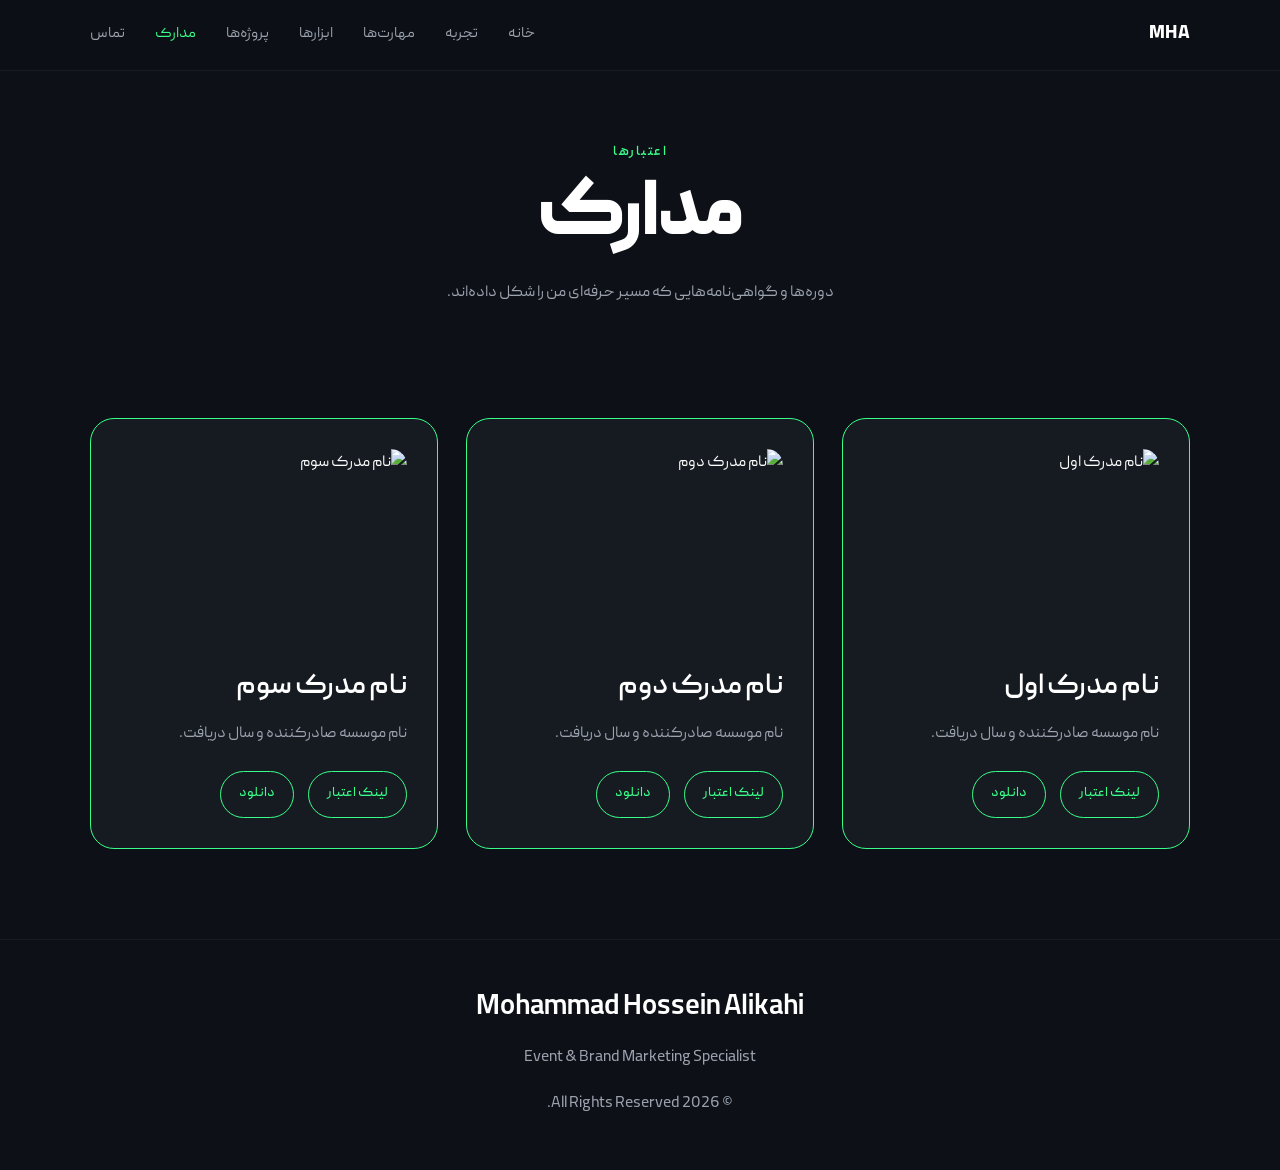
==== certificates.html @ b3a5ab9d "Add files via upload" ====
<!DOCTYPE html>
<html lang="fa" dir="rtl">
<head>
<meta charset="UTF-8">
<meta name="viewport" content="width=device-width, initial-scale=1.0">

<title>مدارک | محمدحسین علیکاهی</title>
<meta name="description" content="دوره‌ها و مدارک تخصصی محمدحسین علیکاهی در حوزه Brand & Event Marketing.">
<link rel="canonical" href="https://mhalikahi.ir/certificates.html">

<meta property="og:type" content="website">
<meta property="og:title" content="مدارک | محمدحسین علیکاهی">
<meta property="og:description" content="دوره‌ها و مدارک تخصصی محمدحسین علیکاهی در حوزه Brand & Event Marketing.">
<meta property="og:url" content="https://mhalikahi.ir/certificates.html">
<meta property="og:image" content="https://mhalikahi.ir/assets/images/og-cover.jpg">
<meta property="og:locale" content="fa_IR">

<link rel="icon" href="favicon.ico">
<link rel="stylesheet" href="style.css">
</head>

<body>

<header>
  <div class="container">
    <nav>

      <div class="logo">MHA</div>

      <button class="menu-toggle" aria-label="باز کردن منو">☰</button>

      <div class="menu">
        <a href="index.html">خانه</a>
        <a href="index.html#experience">تجربه</a>
        <a href="index.html#skills">مهارت‌ها</a>
        <a href="index.html#tools">ابزارها</a>
        <a href="projects.html">پروژه‌ها</a>
        <a href="certificates.html" class="active">مدارک</a>
        <a href="index.html#contact">تماس</a>
      </div>

    </nav>
  </div>
</header>

<section class="page-hero">
  <div class="container">
    <span class="section-eyebrow">اعتبارها</span>
    <h1>مدارک</h1>
    <p>دوره‌ها و گواهی‌نامه‌هایی که مسیر حرفه‌ای من را شکل داده‌اند.</p>
  </div>
</section>

<section>
  <div class="container">
    <div class="certs-grid">

      <!-- CERTIFICATE 1 -->
      <div class="card cert-card">
        <img src="assets/images/cert-1.jpg" alt="نام مدرک اول" width="600" height="400" loading="lazy">
        <h3>نام مدرک اول</h3>
        <p>نام موسسه صادرکننده و سال دریافت.</p>
        <div class="card-links">
          <a class="link-pill" href="#" target="_blank" rel="noopener">لینک اعتبار</a>
          <a class="link-pill" href="assets/files/cert-1.pdf" download>دانلود</a>
        </div>
      </div>

      <!-- CERTIFICATE 2 -->
      <div class="card cert-card">
        <img src="assets/images/cert-2.jpg" alt="نام مدرک دوم" width="600" height="400" loading="lazy">
        <h3>نام مدرک دوم</h3>
        <p>نام موسسه صادرکننده و سال دریافت.</p>
        <div class="card-links">
          <a class="link-pill" href="#" target="_blank" rel="noopener">لینک اعتبار</a>
          <a class="link-pill" href="assets/files/cert-2.pdf" download>دانلود</a>
        </div>
      </div>

      <!-- CERTIFICATE 3 -->
      <div class="card cert-card">
        <img src="assets/images/cert-3.jpg" alt="نام مدرک سوم" width="600" height="400" loading="lazy">
        <h3>نام مدرک سوم</h3>
        <p>نام موسسه صادرکننده و سال دریافت.</p>
        <div class="card-links">
          <a class="link-pill" href="#" target="_blank" rel="noopener">لینک اعتبار</a>
          <a class="link-pill" href="assets/files/cert-3.pdf" download>دانلود</a>
        </div>
      </div>

    </div>
  </div>
</section>

<button id="topBtn" aria-label="بازگشت به بالا">↑</button>

<footer>
  <div class="container">
    <h3>Mohammad Hossein Alikahi</h3>
    <p>Event &amp; Brand Marketing Specialist</p>
    <p>© 2026 All Rights Reserved.</p>
  </div>
</footer>

<script src="script.js"></script>
</body>
</html>
---- style.css ----
@font-face {
    font-family: "Peyda";
    src: url("assets/fonts/PeydaWeb-Thin.woff2") format("woff2");
    font-weight: 100;
}

@font-face {
    font-family: "Peyda";
    src: url("assets/fonts/peydaWeb-ExtraLight.woff2") format("woff2");
    font-weight: 200;
}

@font-face {
    font-family: "Peyda";
    src: url("assets/fonts/peydaWeb-Light.woff2") format("woff2");
    font-weight: 300;
}

@font-face {
    font-family: "Peyda";
    src: url("assets/fonts/PeydaWeb-Regular.woff2") format("woff2");
    font-weight: 400;
}

@font-face {
    font-family: "Peyda";
    src: url("assets/fonts/PeydaWeb-Medium.woff2") format("woff2");
    font-weight: 500;
}

@font-face {
    font-family: "Peyda";
    src: url("assets/fonts/PeydaWeb-SemiBold.woff2") format("woff2");
    font-weight: 600;
}

@font-face {
    font-family: "Peyda";
    src: url("assets/fonts/PeydaWeb-Bold.woff2") format("woff2");
    font-weight: 700;
}

@font-face {
    font-family: "Peyda";
    src: url("assets/fonts/PeydaWeb-ExtraBold.woff2") format("woff2");
    font-weight: 800;
}

@font-face {
    font-family: "Peyda";
    src: url("assets/fonts/PeydaWeb-Black.woff2") format("woff2");
    font-weight: 900;
}

/* ===========================
   ROOT / TOKENS
=========================== */

:root{
  --primary:#39ff8a;
  --primary-rgb:57,255,138;
  --secondary:#F2B705;
  --support:#1E2A2A;
  --bg:#0d1117;
  --card:#161b22;
  --text:#ffffff;
  --muted:#9ca3af;
}

*{
  margin:0;
  padding:0;
  box-sizing:border-box;
}

html{
  scroll-behavior:smooth;
}

@media (prefers-reduced-motion: reduce){
  html{ scroll-behavior:auto; }
  *{ animation-duration:.001ms !important; animation-iteration-count:1 !important; transition-duration:.001ms !important; }
}

body{
  font-family:"Peyda", sans-serif;
  background:var(--bg);
  color:var(--text);
  line-height:1.8;
}

.container{
  width:min(1100px,92%);
  margin:auto;
}

section{
  padding:90px 0;
}

h1,h2,h3{
  line-height:1.4;
}

h1{
  font-size:clamp(2.8rem,6vw,4.8rem);
  font-weight:900;
  line-height:1.1;
}

h2{
  font-size:clamp(2rem,4vw,3rem);
  font-weight:700;
  line-height:1.2;
}

h3{
  font-size:clamp(1.4rem,3vw,1.8rem);
  font-weight:600;
  line-height:1.3;
}

p{
  font-size:1rem;
  font-weight:400;
  line-height:1.9;
}

small{
  font-size:.875rem;
  font-weight:300;
}

a{
  text-decoration:none;
  color:inherit;
}

img{
  max-width:100%;
  display:block;
}

a:focus-visible,
button:focus-visible{
  outline:2px solid var(--primary);
  outline-offset:4px;
  border-radius:6px;
}

.section-title{
  font-size:2rem;
  margin-bottom:50px;
  text-align:center;
}

.section-eyebrow{
  display:block;
  text-align:center;
  color:var(--primary);
  font-size:.85rem;
  font-weight:600;
  letter-spacing:1.5px;
  margin-bottom:12px;
}

/* ===========================
   CARD SYSTEM
=========================== */

.card{
  background:var(--card);
  border:1px solid var(--primary);
  border-radius:24px;
  padding:30px;
  transition:.35s;
}

.card:hover{
  transform:translateY(-6px);
  box-shadow:0 20px 45px rgba(var(--primary-rgb),.18),
             0 0 0 1px rgba(var(--primary-rgb),.4);
}

/* ===========================
   NAV
=========================== */

header{
  position:sticky;
  top:0;
  background:rgba(13,17,23,.9);
  backdrop-filter:blur(12px);
  border-bottom:1px solid rgba(255,255,255,.05);
  z-index:100;
}

nav{
  height:70px;
  display:flex;
  justify-content:space-between;
  align-items:center;
}

.logo{
  font-size:1.2rem;
  font-weight:800;
  letter-spacing:.5px;
}

.menu{
  display:flex;
  gap:30px;
  align-items:center;
}

.menu a{
  color:var(--muted);
  font-size:.95rem;
  transition:.25s;
}

.menu a:hover,
.menu a.active{
  color:var(--primary);
}

/* ===========================
   HERO
=========================== */

.hero{
  min-height:90vh;
  display:grid;
  grid-template-columns:1fr 1fr;
  gap:60px;
  align-items:center;
}

.hero-text h1{
  font-size:3.8rem;
  font-weight:700;
  line-height:1.15;
  margin-bottom:8px;
}

.hero-badge{
  display:inline-block;
  margin-bottom:28px;
  padding:9px 18px;
  border:1px solid var(--primary);
  border-radius:999px;
  color:var(--primary);
  font-size:1rem;
  font-weight:500;
  letter-spacing:.3px;
}

.hero-text p{
  margin-top:22px;
  color:var(--muted);
}

.hero-image{
  display:flex;
  justify-content:center;
}

.portrait{
  width:340px;
  height:340px;
  border-radius:50%;
  overflow:hidden;
  border:2px solid var(--primary);
  box-shadow:0 0 60px rgba(var(--primary-rgb),.25);
}

.portrait img{
  width:100%;
  height:100%;
  object-fit:cover;
  object-position:center top;
}

/* ===========================
   COLLABORATIONS
=========================== */

.brands{
  display:grid;
  grid-template-columns:repeat(5,1fr);
  gap:25px;
}

.brand{
  text-align:center;
  padding:40px 20px;
  border-radius:20px;
  background:var(--card);
  border:1px solid rgba(255,255,255,.06);
  color:#6b7280;
  font-weight:600;
  letter-spacing:.5px;
  transition:.35s;
}

.brand:hover{
  color:var(--text);
  border-color:var(--primary);
  box-shadow:0 0 35px rgba(var(--primary-rgb),.25);
  transform:translateY(-4px);
}

/* ===========================
   EXPERIENCE
=========================== */

.experience-grid{
  display:grid;
  grid-template-columns:repeat(auto-fit,minmax(300px,1fr));
  gap:25px;
}

.exp-role{
  color:var(--primary);
  margin-top:12px;
  font-size:1.05rem;
  font-weight:600;
}

.exp-meta{
  color:var(--muted);
  margin-top:6px;
  font-size:.9rem;
}

.exp-list{
  margin-top:20px;
  padding-right:20px;
  color:var(--muted);
}

.exp-list li{
  margin-bottom:8px;
}

/* ===========================
   SKILLS
=========================== */

.skills{
  display:grid;
  grid-template-columns:1fr 1fr;
  gap:30px;
}

.skill-list{
  display:flex;
  flex-wrap:wrap;
  gap:12px;
  margin-top:24px;
}

.skill{
  background:rgba(var(--primary-rgb),.12);
  color:var(--primary);
  padding:10px 18px;
  border-radius:999px;
  font-size:.9rem;
  font-weight:500;
}

/* ===========================
   TOOLS
=========================== */

.tools{
  display:grid;
  grid-template-columns:1fr 1fr;
  gap:30px;
}

.tool-list{
  display:grid;
  grid-template-columns:repeat(auto-fill,minmax(130px,1fr));
  gap:16px;
  margin-top:24px;
}

.tool{
  display:flex;
  flex-direction:column;
  align-items:center;
  gap:10px;
  text-align:center;
  padding:18px 10px;
  border-radius:16px;
  background:rgba(255,255,255,.02);
  transition:.3s;
}

.tool:hover{
  background:rgba(var(--primary-rgb),.08);
  transform:translateY(-3px);
}

.tool-icon{
  width:44px;
  height:44px;
  display:flex;
  align-items:center;
  justify-content:center;
  border-radius:12px;
  border:1px solid var(--primary);
  color:var(--primary);
  font-weight:800;
  font-size:.9rem;
}

.tool span{
  font-size:.8rem;
  color:var(--muted);
}

/* ===========================
   CONTACT
=========================== */

.contact-icons{
  display:flex;
  justify-content:center;
  flex-wrap:wrap;
  gap:20px;
}

.contact-icon{
  display:flex;
  align-items:center;
  gap:10px;
  padding:16px 26px;
  border:1px solid var(--primary);
  border-radius:16px;
  color:var(--text);
  font-weight:500;
  transition:.3s;
}

.contact-icon svg{
  width:20px;
  height:20px;
  stroke:var(--primary);
  fill:none;
}

.contact-icon:hover{
  background:rgba(var(--primary-rgb),.1);
  transform:translateY(-4px);
  box-shadow:0 12px 30px rgba(var(--primary-rgb),.2);
}

/* ===========================
   PROJECTS / CERTIFICATES PAGES
=========================== */

.page-hero{
  padding:70px 0 20px;
  text-align:center;
}

.page-hero p{
  color:var(--muted);
  max-width:560px;
  margin:16px auto 0;
}

.projects-grid,
.certs-grid{
  display:grid;
  grid-template-columns:repeat(auto-fit,minmax(320px,1fr));
  gap:28px;
}

.project-card img,
.cert-card img{
  width:100%;
  height:200px;
  object-fit:cover;
  border-radius:16px;
  margin-bottom:20px;
}

.project-card p,
.cert-card p{
  color:var(--muted);
  margin-top:12px;
}

.card-links{
  display:flex;
  gap:14px;
  margin-top:22px;
  flex-wrap:wrap;
}

.link-pill{
  display:inline-flex;
  align-items:center;
  gap:8px;
  padding:10px 18px;
  border:1px solid var(--primary);
  border-radius:999px;
  color:var(--primary);
  font-size:.85rem;
  font-weight:500;
  transition:.3s;
}

.link-pill:hover{
  background:rgba(var(--primary-rgb),.12);
}

/* ===========================
   BACK TO TOP
=========================== */

#topBtn{
  position:fixed;
  bottom:30px;
  left:30px;
  width:54px;
  height:54px;
  border:none;
  border-radius:50%;
  background:var(--primary);
  color:#08120c;
  cursor:pointer;
  display:none;
  font-size:20px;
  z-index:999;
  box-shadow:0 8px 25px rgba(var(--primary-rgb),.35);
}

/* ===========================
   FOOTER
=========================== */

footer{
  border-top:1px solid rgba(255,255,255,.05);
  padding:50px 0;
  text-align:center;
  color:var(--muted);
}

footer h3{
  color:var(--text);
}

footer p{
  margin-top:16px;
}

/* ===========================
   MOBILE MENU
=========================== */

.menu-toggle{
  display:none;
  background:none;
  border:none;
  color:#fff;
  font-size:2rem;
  cursor:pointer;
  z-index:1001;
}

@media (max-width:768px){

  .menu-toggle{
    display:block;
  }

  .menu{
    position:fixed;
    top:0;
    right:-100%;
    width:260px;
    height:100vh;
    background:var(--card);
    display:flex;
    flex-direction:column;
    align-items:center;
    justify-content:center;
    gap:35px;
    transition:.35s ease;
    z-index:1000;
  }

  .menu.active{
    right:0;
    box-shadow:-10px 0 30px rgba(0,0,0,.35);
  }

  .menu a{
    font-size:1.2rem;
  }

}

/* ===========================
   TABLET
=========================== */

@media (max-width:992px){

  .container{
    width:92%;
  }

  .hero{
    grid-template-columns:1fr;
    gap:50px;
    text-align:center;
  }

  .hero-image{
    order:-1;
  }

  .brands{
    grid-template-columns:repeat(3,1fr);
  }

  .skills,
  .tools{
    grid-template-columns:1fr;
  }

}

/* ===========================
   MOBILE
=========================== */

@media (max-width:768px){

  section{
    padding:60px 0;
  }

  nav{
    height:64px;
  }

  .hero{
    min-height:auto;
    padding-top:30px;
    gap:35px;
  }

  .portrait{
    width:230px;
    height:230px;
  }

  .hero-text h1{
    font-size:2rem;
  }

  .hero-badge{
    font-size:.9rem;
  }

  .hero-text p{
    font-size:.95rem;
    margin-top:18px;
  }

  .card{
    padding:22px;
  }

  .section-title{
    font-size:1.7rem;
  }

  .brands{
    grid-template-columns:repeat(2,1fr);
  }

}

/* ===========================
   SMALL PHONES
=========================== */

@media (max-width:480px){

  .container{
    width:94%;
  }

  .portrait{
    width:190px;
    height:190px;
  }

  .hero-text h1{
    font-size:1.7rem;
  }

  .hero-badge{
    font-size:.85rem;
  }

  .hero-text p{
    font-size:.9rem;
  }

  .logo{
    font-size:1rem;
  }

  .brands{
    grid-template-columns:1fr 1fr;
  }

  .contact-icon{
    width:100%;
    justify-content:center;
  }

}
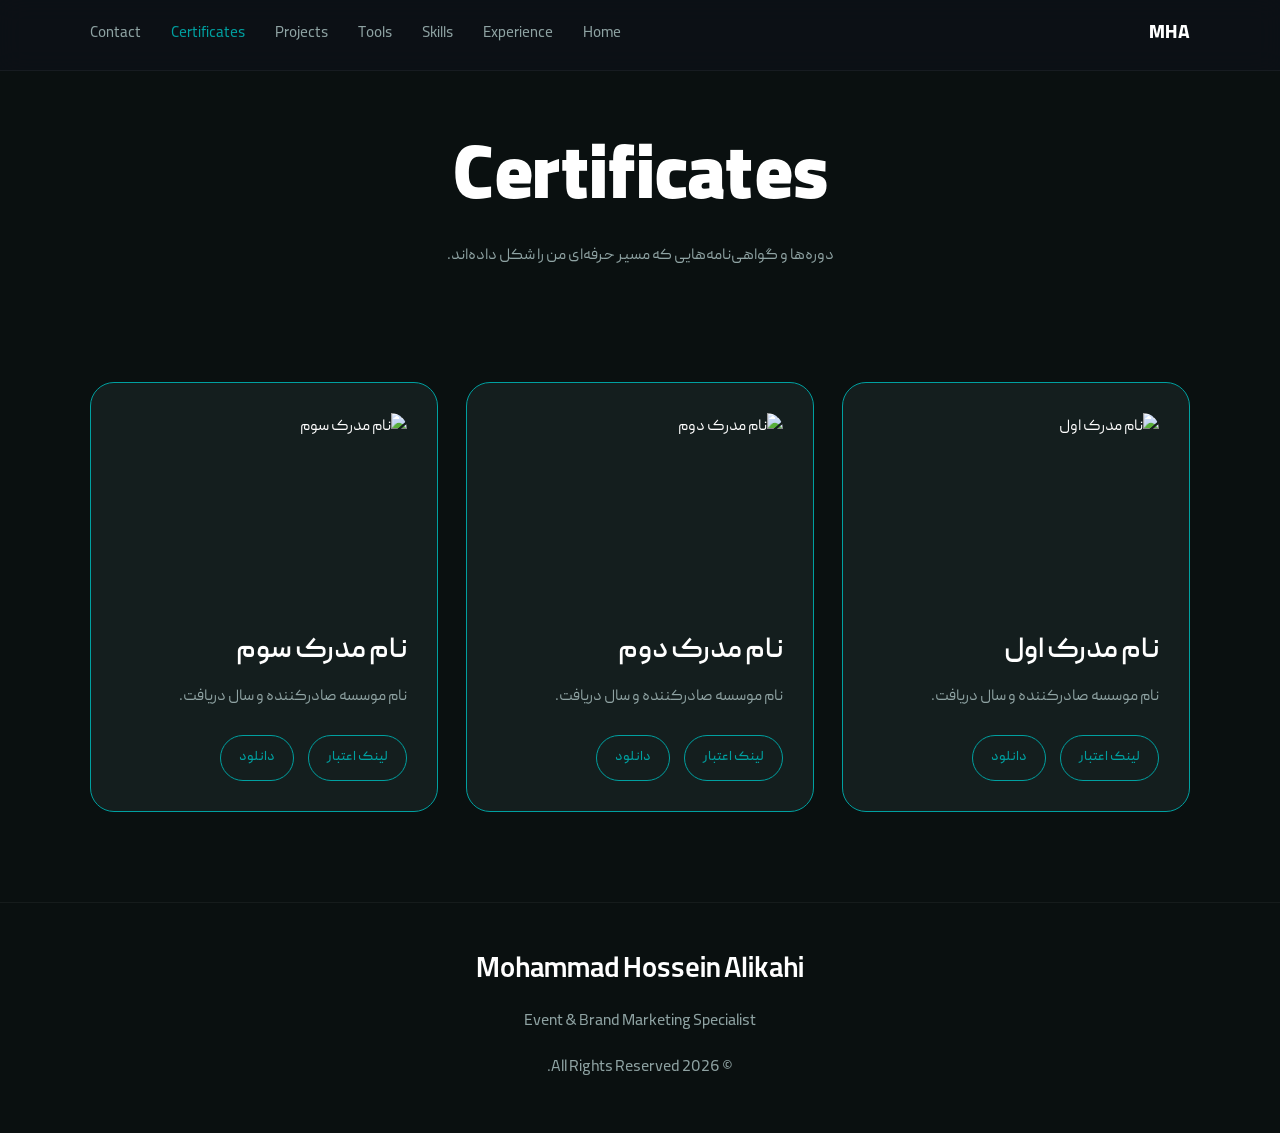
==== commit 9f67932e: "Add files via upload" ====
--- a/certificates.html
+++ b/certificates.html
@@ -4,12 +4,12 @@
 <meta charset="UTF-8">
 <meta name="viewport" content="width=device-width, initial-scale=1.0">
 
-<title>مدارک | محمدحسین علیکاهی</title>
+<title>Certificates | Mohammad Hossein Alikahi</title>
 <meta name="description" content="دوره‌ها و مدارک تخصصی محمدحسین علیکاهی در حوزه Brand & Event Marketing.">
 <link rel="canonical" href="https://mhalikahi.ir/certificates.html">
 
 <meta property="og:type" content="website">
-<meta property="og:title" content="مدارک | محمدحسین علیکاهی">
+<meta property="og:title" content="Certificates | Mohammad Hossein Alikahi">
 <meta property="og:description" content="دوره‌ها و مدارک تخصصی محمدحسین علیکاهی در حوزه Brand & Event Marketing.">
 <meta property="og:url" content="https://mhalikahi.ir/certificates.html">
 <meta property="og:image" content="https://mhalikahi.ir/assets/images/og-cover.jpg">
@@ -30,13 +30,13 @@
       <button class="menu-toggle" aria-label="باز کردن منو">☰</button>
 
       <div class="menu">
-        <a href="index.html">خانه</a>
-        <a href="index.html#experience">تجربه</a>
-        <a href="index.html#skills">مهارت‌ها</a>
-        <a href="index.html#tools">ابزارها</a>
-        <a href="projects.html">پروژه‌ها</a>
-        <a href="certificates.html" class="active">مدارک</a>
-        <a href="index.html#contact">تماس</a>
+        <a href="index.html">Home</a>
+        <a href="index.html#experience">Experience</a>
+        <a href="index.html#skills">Skills</a>
+        <a href="index.html#tools">Tools</a>
+        <a href="projects.html">Projects</a>
+        <a href="certificates.html" class="active">Certificates</a>
+        <a href="index.html#contact">Contact</a>
       </div>
 
     </nav>
@@ -45,8 +45,7 @@
 
 <section class="page-hero">
   <div class="container">
-    <span class="section-eyebrow">اعتبارها</span>
-    <h1>مدارک</h1>
+    <h1>Certificates</h1>
     <p>دوره‌ها و گواهی‌نامه‌هایی که مسیر حرفه‌ای من را شکل داده‌اند.</p>
   </div>
 </section>
--- a/style.css
+++ b/style.css
@@ -57,14 +57,15 @@
 =========================== */
 
 :root{
-  --primary:#39ff8a;
-  --primary-rgb:57,255,138;
+  --primary:#00A0A0;
+  --primary-rgb:0,160,160;
   --secondary:#F2B705;
+  --secondary-rgb:242,183,5;
   --support:#1E2A2A;
-  --bg:#0d1117;
-  --card:#161b22;
+  --bg:#0a1010;
+  --card:#1E2A2A;
   --text:#ffffff;
-  --muted:#9ca3af;
+  --muted:#8fa3a3;
 }
 
 *{
@@ -154,22 +155,14 @@
   text-align:center;
 }
 
-.section-eyebrow{
-  display:block;
-  text-align:center;
-  color:var(--primary);
-  font-size:.85rem;
-  font-weight:600;
-  letter-spacing:1.5px;
-  margin-bottom:12px;
-}
-
 /* ===========================
    CARD SYSTEM
 =========================== */
 
 .card{
-  background:var(--card);
+  background:rgba(30,42,42,.55);
+  backdrop-filter:blur(18px);
+  -webkit-backdrop-filter:blur(18px);
   border:1px solid var(--primary);
   border-radius:24px;
   padding:30px;
@@ -235,6 +228,10 @@
   grid-template-columns:1fr 1fr;
   gap:60px;
   align-items:center;
+}
+
+.hero-text{
+  text-align:right;
 }
 
 .hero-text h1{
@@ -256,9 +253,19 @@
   letter-spacing:.3px;
 }
 
-.hero-text p{
-  margin-top:22px;
+.hero-intro{
+  max-width:520px;
+  margin-inline-start:auto;
+  margin-inline-end:0;
+}
+
+.hero-intro p{
   color:var(--muted);
+  text-align:right;
+}
+
+.hero-intro p + p{
+  margin-top:14px;
 }
 
 .hero-image{
@@ -329,9 +336,10 @@
 }
 
 .exp-meta{
-  color:var(--muted);
+  color:var(--secondary);
   margin-top:6px;
   font-size:.9rem;
+  font-weight:500;
 }
 
 .exp-list{
@@ -622,6 +630,15 @@
     text-align:center;
   }
 
+  .hero-text{
+    text-align:right;
+  }
+
+  .hero-intro{
+    margin-inline-start:auto;
+    margin-inline-end:auto;
+  }
+
   .hero-image{
     order:-1;
   }
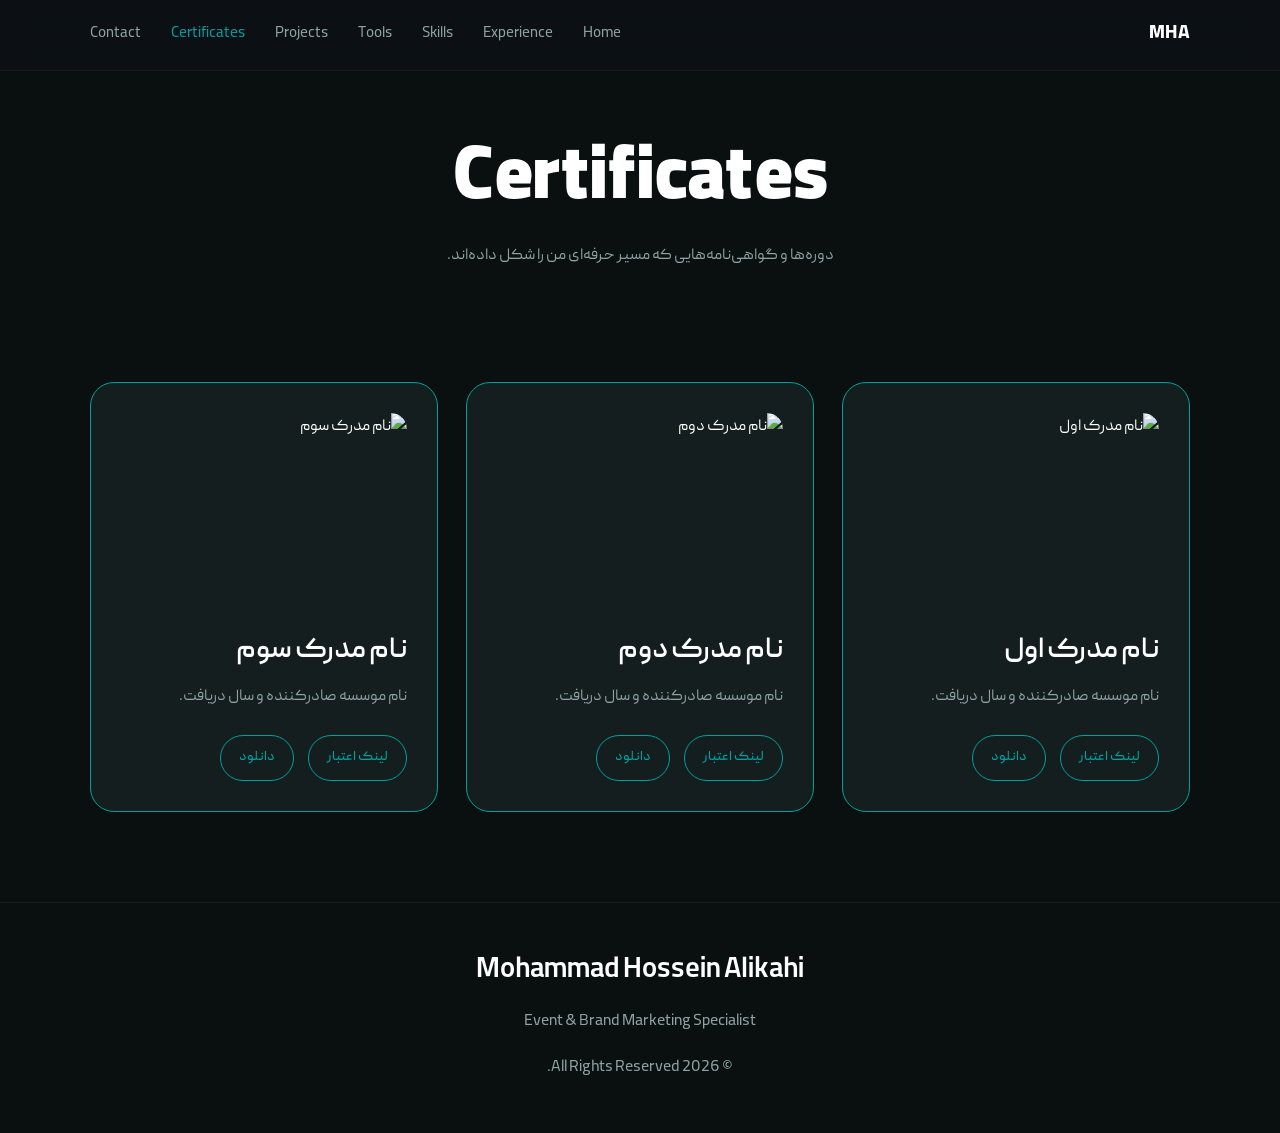
==== commit 5b679e87: "Add files via upload" ====
--- a/certificates.html
+++ b/certificates.html
@@ -25,7 +25,7 @@
   <div class="container">
     <nav>
 
-      <div class="logo">MHA</div>
+      <a class="logo" href="index.html#about">MHA</a>
 
       <button class="menu-toggle" aria-label="باز کردن منو">☰</button>
 
--- a/style.css
+++ b/style.css
@@ -59,8 +59,6 @@
 :root{
   --primary:#00A0A0;
   --primary-rgb:0,160,160;
-  --secondary:#F2B705;
-  --secondary-rgb:242,183,5;
   --support:#1E2A2A;
   --bg:#0a1010;
   --card:#1E2A2A;
@@ -232,6 +230,10 @@
 
 .hero-text{
   text-align:right;
+}
+
+.hero-heading{
+  text-align:center;
 }
 
 .hero-text h1{
@@ -336,7 +338,7 @@
 }
 
 .exp-meta{
-  color:var(--secondary);
+  color:var(--muted);
   margin-top:6px;
   font-size:.9rem;
   font-weight:500;
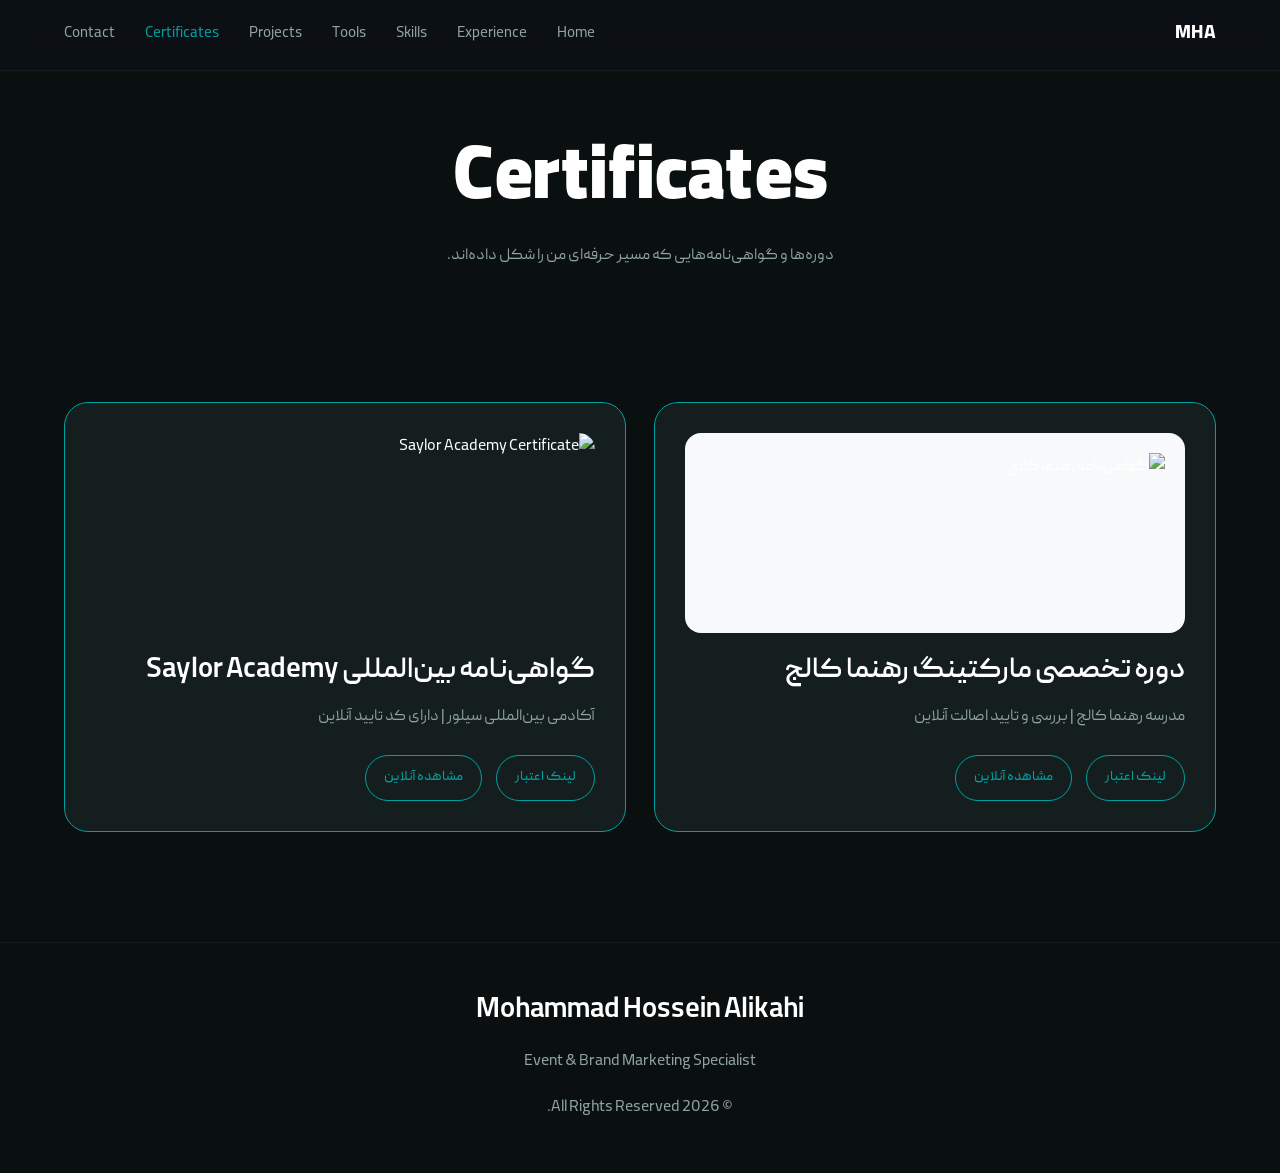
==== commit 32e7e0e9: "Update certificates.html" ====
--- a/certificates.html
+++ b/certificates.html
@@ -54,36 +54,27 @@
   <div class="container">
     <div class="certs-grid">
 
-      <!-- CERTIFICATE 1 -->
+      <!-- CERTIFICATE 1: RAHNEMA COLLEGE -->
       <div class="card cert-card">
-        <img src="assets/images/cert-1.jpg" alt="نام مدرک اول" width="600" height="400" loading="lazy">
-        <h3>نام مدرک اول</h3>
-        <p>نام موسسه صادرکننده و سال دریافت.</p>
+        <!-- می‌تونی لوگوی رهنما یا اسکرین‌شات مدرک رو بذاری جای این عکس -->
+        <img src="https://rahnemacollege.com/images/logo.png" alt="گواهی‌نامه رهنما کالج" width="600" height="400" loading="lazy" style="object-fit: contain; background: #f8f9fa; padding: 20px;">
+        <h3>دوره تخصصی مارکتینگ رهنما کالج</h3>
+        <p>مدرسه رهنما کالج | بررسی و تایید اصالت آنلاین</p>
         <div class="card-links">
-          <a class="link-pill" href="#" target="_blank" rel="noopener">لینک اعتبار</a>
-          <a class="link-pill" href="assets/files/cert-1.pdf" download>دانلود</a>
+          <a class="link-pill" href="https://rahnemacollege.com/certificate/rc-mPJR1QEA7b6LsMPX5nwz" target="_blank" rel="noopener">لینک اعتبار</a>
+          <a class="link-pill" href="https://rahnemacollege.com/certificate/rc-mPJR1QEA7b6LsMPX5nwz" target="_blank" rel="noopener">مشاهده آنلاین</a>
         </div>
       </div>
 
-      <!-- CERTIFICATE 2 -->
+      <!-- CERTIFICATE 2: SAYLOR ACADEMY -->
       <div class="card cert-card">
-        <img src="assets/images/cert-2.jpg" alt="نام مدرک دوم" width="600" height="400" loading="lazy">
-        <h3>نام مدرک دوم</h3>
-        <p>نام موسسه صادرکننده و سال دریافت.</p>
+        <!-- می‌تونی یه تصویر مینی‌مال یا اسکرین‌شات مدرک رو بذاری -->
+        <img src="assets/images/cert-2.jpg" alt="Saylor Academy Certificate" width="600" height="400" loading="lazy">
+        <h3>گواهی‌نامه بین‌المللی Saylor Academy</h3>
+        <p>آکادمی بین‌المللی سیلور | دارای کد تایید آنلاین</p>
         <div class="card-links">
-          <a class="link-pill" href="#" target="_blank" rel="noopener">لینک اعتبار</a>
-          <a class="link-pill" href="assets/files/cert-2.pdf" download>دانلود</a>
-        </div>
-      </div>
-
-      <!-- CERTIFICATE 3 -->
-      <div class="card cert-card">
-        <img src="assets/images/cert-3.jpg" alt="نام مدرک سوم" width="600" height="400" loading="lazy">
-        <h3>نام مدرک سوم</h3>
-        <p>نام موسسه صادرکننده و سال دریافت.</p>
-        <div class="card-links">
-          <a class="link-pill" href="#" target="_blank" rel="noopener">لینک اعتبار</a>
-          <a class="link-pill" href="assets/files/cert-3.pdf" download>دانلود</a>
+          <a class="link-pill" href="https://learn.saylor.org/admin/tool/certificate/index.php?code=5559139307MA" target="_blank" rel="noopener">لینک اعتبار</a>
+          <a class="link-pill" href="https://learn.saylor.org/admin/tool/certificate/index.php?code=5559139307MA" target="_blank" rel="noopener">مشاهده آنلاین</a>
         </div>
       </div>
 
--- a/style.css
+++ b/style.css
@@ -89,7 +89,7 @@
 }
 
 .container{
-  width:min(1100px,92%);
+  width:min(1240px,90%);
   margin:auto;
 }
 
@@ -297,27 +297,42 @@
 
 .brands{
   display:grid;
-  grid-template-columns:repeat(5,1fr);
+  grid-template-columns:repeat(3,1fr);
   gap:25px;
 }
 
 .brand{
-  text-align:center;
-  padding:40px 20px;
+  display:flex;
+  align-items:center;
+  justify-content:center;
+  padding:38px 24px;
   border-radius:20px;
   background:var(--card);
   border:1px solid rgba(255,255,255,.06);
-  color:#6b7280;
-  font-weight:600;
-  letter-spacing:.5px;
   transition:.35s;
 }
 
+.brand img{
+  max-width:100%;
+  max-height:60px;
+  width:auto;
+  transition:.35s;
+}
+
 .brand:hover{
-  color:var(--text);
   border-color:var(--primary);
   box-shadow:0 0 35px rgba(var(--primary-rgb),.25);
   transform:translateY(-4px);
+}
+
+.brand:hover img{
+  transform:scale(1.06);
+}
+
+@media (min-width:993px){
+  .brand img{
+    max-height:72px;
+  }
 }
 
 /* ===========================
@@ -749,3 +764,36 @@
   }
 
 }
+
+/* ===========================
+   LARGE SCREENS (LAPTOP/DESKTOP)
+=========================== */
+
+@media (min-width:1200px){
+
+  section{
+    padding:110px 0;
+  }
+
+  .portrait{
+    width:380px;
+    height:380px;
+  }
+
+  .hero{
+    gap:80px;
+  }
+
+  .hero-intro{
+    max-width:580px;
+  }
+
+  .brand{
+    padding:40px 24px;
+  }
+
+  .brand img{
+    max-height:52px;
+  }
+}
+
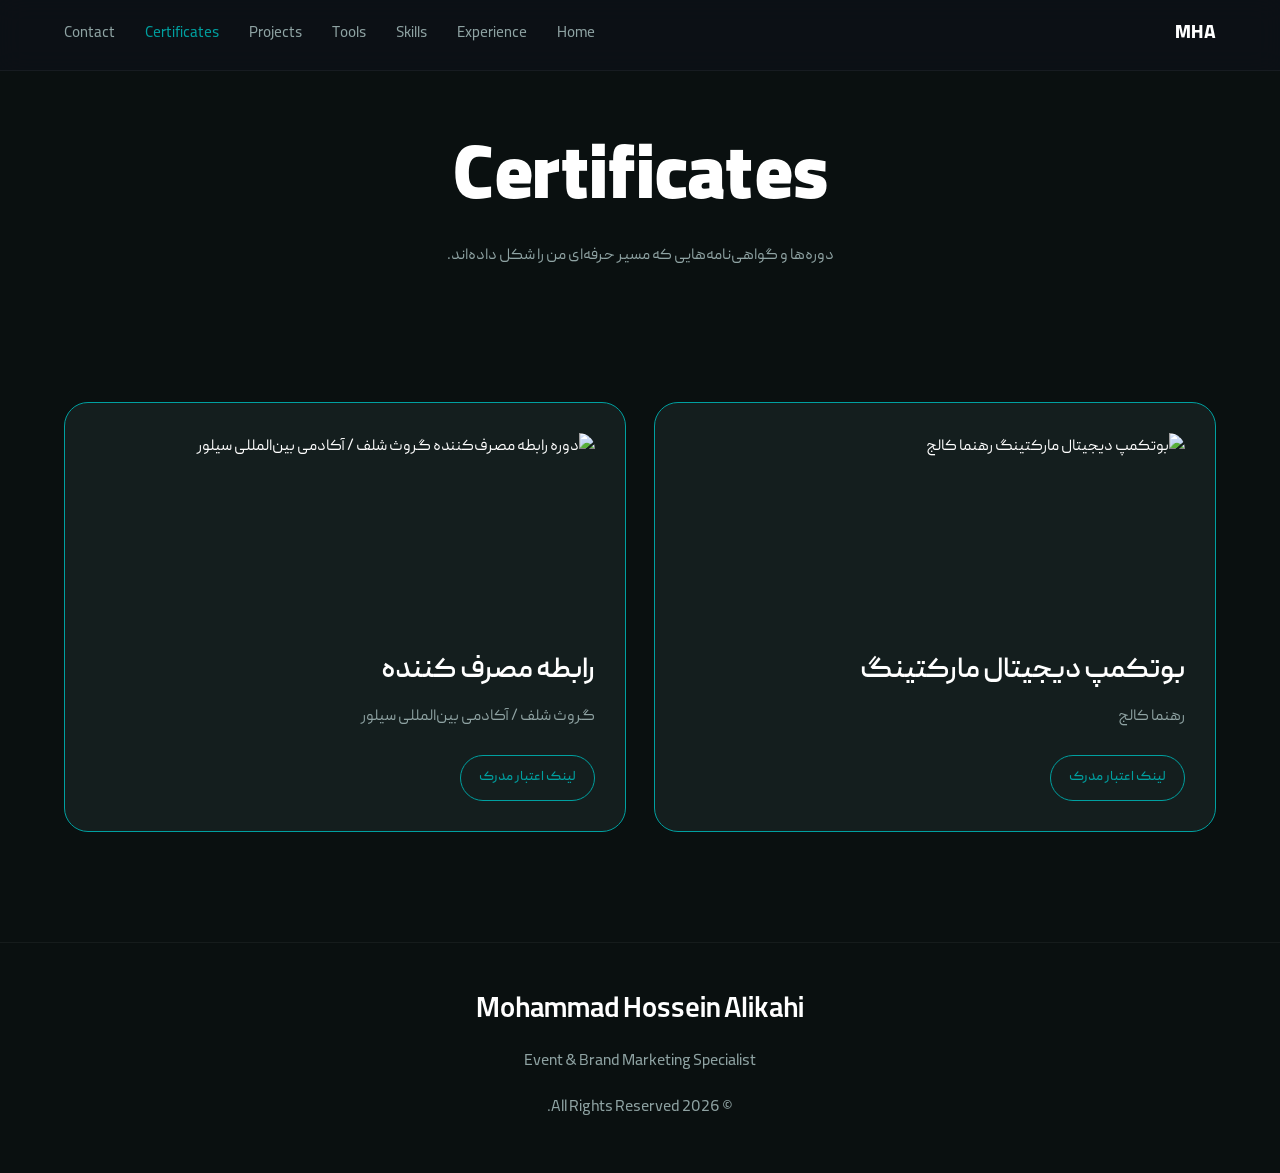
==== commit 9d268c66: "Update certificates.html" ====
--- a/certificates.html
+++ b/certificates.html
@@ -56,25 +56,23 @@
 
       <!-- CERTIFICATE 1: RAHNEMA COLLEGE -->
       <div class="card cert-card">
-        <!-- می‌تونی لوگوی رهنما یا اسکرین‌شات مدرک رو بذاری جای این عکس -->
-        <img src="https://rahnemacollege.com/images/logo.png" alt="گواهی‌نامه رهنما کالج" width="600" height="400" loading="lazy" style="object-fit: contain; background: #f8f9fa; padding: 20px;">
-        <h3>دوره تخصصی مارکتینگ رهنما کالج</h3>
-        <p>مدرسه رهنما کالج | بررسی و تایید اصالت آنلاین</p>
+        <!-- عکسی که برای رهنما طراحی کردی یا لوگوش رو با اسم cert-rahnema.jpg تو پوشه assets/images بذار -->
+        <img src="assets/images/cert-rahnema.jpg" alt="بوتکمپ دیجیتال مارکتینگ رهنما کالج" width="600" height="400" loading="lazy">
+        <h3>بوتکمپ دیجیتال مارکتینگ</h3>
+        <p>رهنما کالج</p>
         <div class="card-links">
-          <a class="link-pill" href="https://rahnemacollege.com/certificate/rc-mPJR1QEA7b6LsMPX5nwz" target="_blank" rel="noopener">لینک اعتبار</a>
-          <a class="link-pill" href="https://rahnemacollege.com/certificate/rc-mPJR1QEA7b6LsMPX5nwz" target="_blank" rel="noopener">مشاهده آنلاین</a>
+          <a class="link-pill" href="https://rahnemacollege.com/certificate/rc-mPJR1QEA7b6LsMPX5nwz" target="_blank" rel="noopener">لینک اعتبار مدرک</a>
         </div>
       </div>
 
-      <!-- CERTIFICATE 2: SAYLOR ACADEMY -->
+      <!-- CERTIFICATE 2: SAYLOR / GROWTHSHELF -->
       <div class="card cert-card">
-        <!-- می‌تونی یه تصویر مینی‌مال یا اسکرین‌شات مدرک رو بذاری -->
-        <img src="assets/images/cert-2.jpg" alt="Saylor Academy Certificate" width="600" height="400" loading="lazy">
-        <h3>گواهی‌نامه بین‌المللی Saylor Academy</h3>
-        <p>آکادمی بین‌المللی سیلور | دارای کد تایید آنلاین</p>
+        <!-- عکسی که برای سیلور طراحی کردی یا لوگوش رو با اسم cert-saylor.jpg تو پوشه assets/images بذار -->
+        <img src="assets/images/cert-saylor.jpg" alt="دوره رابطه مصرف‌کننده گروث شلف / آکادمی بین‌المللی سیلور" width="600" height="400" loading="lazy">
+        <h3>رابطه مصرف کننده</h3>
+        <p>گروث شلف / آکادمی بین‌المللی سیلور</p>
         <div class="card-links">
-          <a class="link-pill" href="https://learn.saylor.org/admin/tool/certificate/index.php?code=5559139307MA" target="_blank" rel="noopener">لینک اعتبار</a>
-          <a class="link-pill" href="https://learn.saylor.org/admin/tool/certificate/index.php?code=5559139307MA" target="_blank" rel="noopener">مشاهده آنلاین</a>
+          <a class="link-pill" href="https://learn.saylor.org/admin/tool/certificate/index.php?code=5559139307MA" target="_blank" rel="noopener">لینک اعتبار مدرک</a>
         </div>
       </div>
 
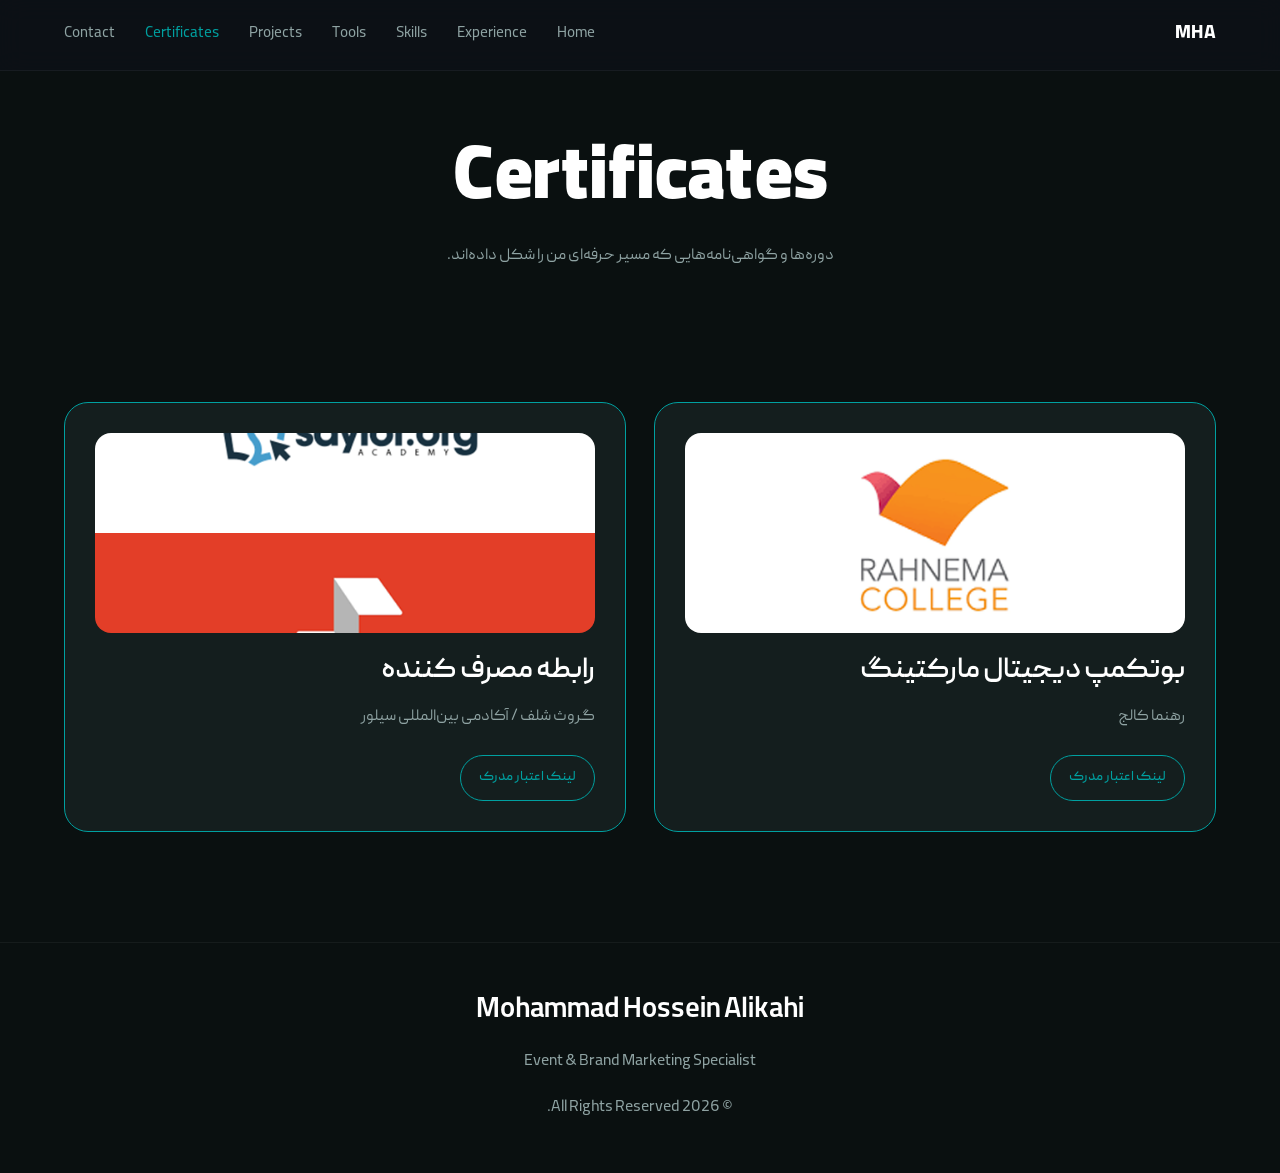
==== commit b29d065c: "Update certificates.html" ====
--- a/certificates.html
+++ b/certificates.html
@@ -56,8 +56,8 @@
 
       <!-- CERTIFICATE 1: RAHNEMA COLLEGE -->
       <div class="card cert-card">
-        <!-- عکسی که برای رهنما طراحی کردی یا لوگوش رو با اسم cert-rahnema.jpg تو پوشه assets/images بذار -->
-        <img src="assets/images/cert-rahnema.jpg" alt="بوتکمپ دیجیتال مارکتینگ رهنما کالج" width="600" height="400" loading="lazy">
+        <!-- عکسی که برای رهنما طراحی کردی یا لوگوش رو با اسم cert-rahnema.png تو پوشه assets/images بذار -->
+        <img src="assets/images/cert-rahnema.png" alt="بوتکمپ دیجیتال مارکتینگ رهنما کالج" width="600" height="400" loading="lazy">
         <h3>بوتکمپ دیجیتال مارکتینگ</h3>
         <p>رهنما کالج</p>
         <div class="card-links">
@@ -67,8 +67,8 @@
 
       <!-- CERTIFICATE 2: SAYLOR / GROWTHSHELF -->
       <div class="card cert-card">
-        <!-- عکسی که برای سیلور طراحی کردی یا لوگوش رو با اسم cert-saylor.jpg تو پوشه assets/images بذار -->
-        <img src="assets/images/cert-saylor.jpg" alt="دوره رابطه مصرف‌کننده گروث شلف / آکادمی بین‌المللی سیلور" width="600" height="400" loading="lazy">
+        <!-- عکسی که برای سیلور طراحی کردی یا لوگوش رو با اسم cert-saylor.png تو پوشه assets/images بذار -->
+        <img src="assets/images/cert-saylor.png" alt="دوره رابطه مصرف‌کننده گروث شلف / آکادمی بین‌المللی سیلور" width="600" height="400" loading="lazy">
         <h3>رابطه مصرف کننده</h3>
         <p>گروث شلف / آکادمی بین‌المللی سیلور</p>
         <div class="card-links">
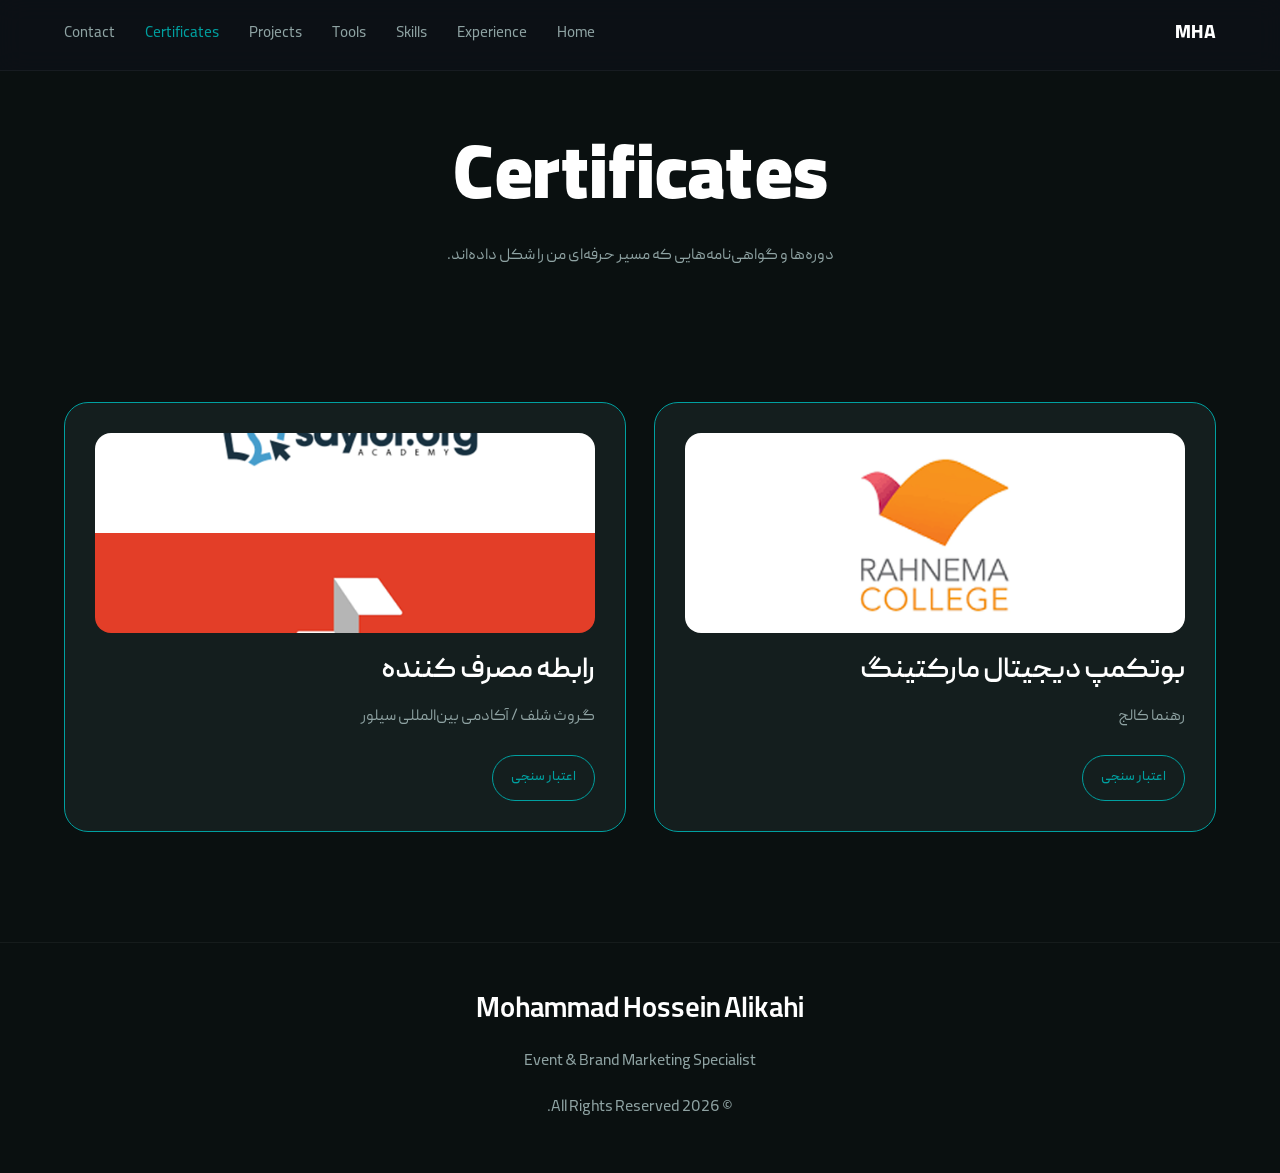
==== commit a336f2a9: "Update certificates.html" ====
--- a/certificates.html
+++ b/certificates.html
@@ -61,7 +61,7 @@
         <h3>بوتکمپ دیجیتال مارکتینگ</h3>
         <p>رهنما کالج</p>
         <div class="card-links">
-          <a class="link-pill" href="https://rahnemacollege.com/certificate/rc-mPJR1QEA7b6LsMPX5nwz" target="_blank" rel="noopener">لینک اعتبار مدرک</a>
+          <a class="link-pill" href="https://rahnemacollege.com/certificate/rc-mPJR1QEA7b6LsMPX5nwz" target="_blank" rel="noopener"> اعتبار سنجی</a>
         </div>
       </div>
 
@@ -72,7 +72,7 @@
         <h3>رابطه مصرف کننده</h3>
         <p>گروث شلف / آکادمی بین‌المللی سیلور</p>
         <div class="card-links">
-          <a class="link-pill" href="https://learn.saylor.org/admin/tool/certificate/index.php?code=5559139307MA" target="_blank" rel="noopener">لینک اعتبار مدرک</a>
+          <a class="link-pill" href="https://learn.saylor.org/admin/tool/certificate/index.php?code=5559139307MA" target="_blank" rel="noopener"> اعتبار سنجی</a>
         </div>
       </div>
 
